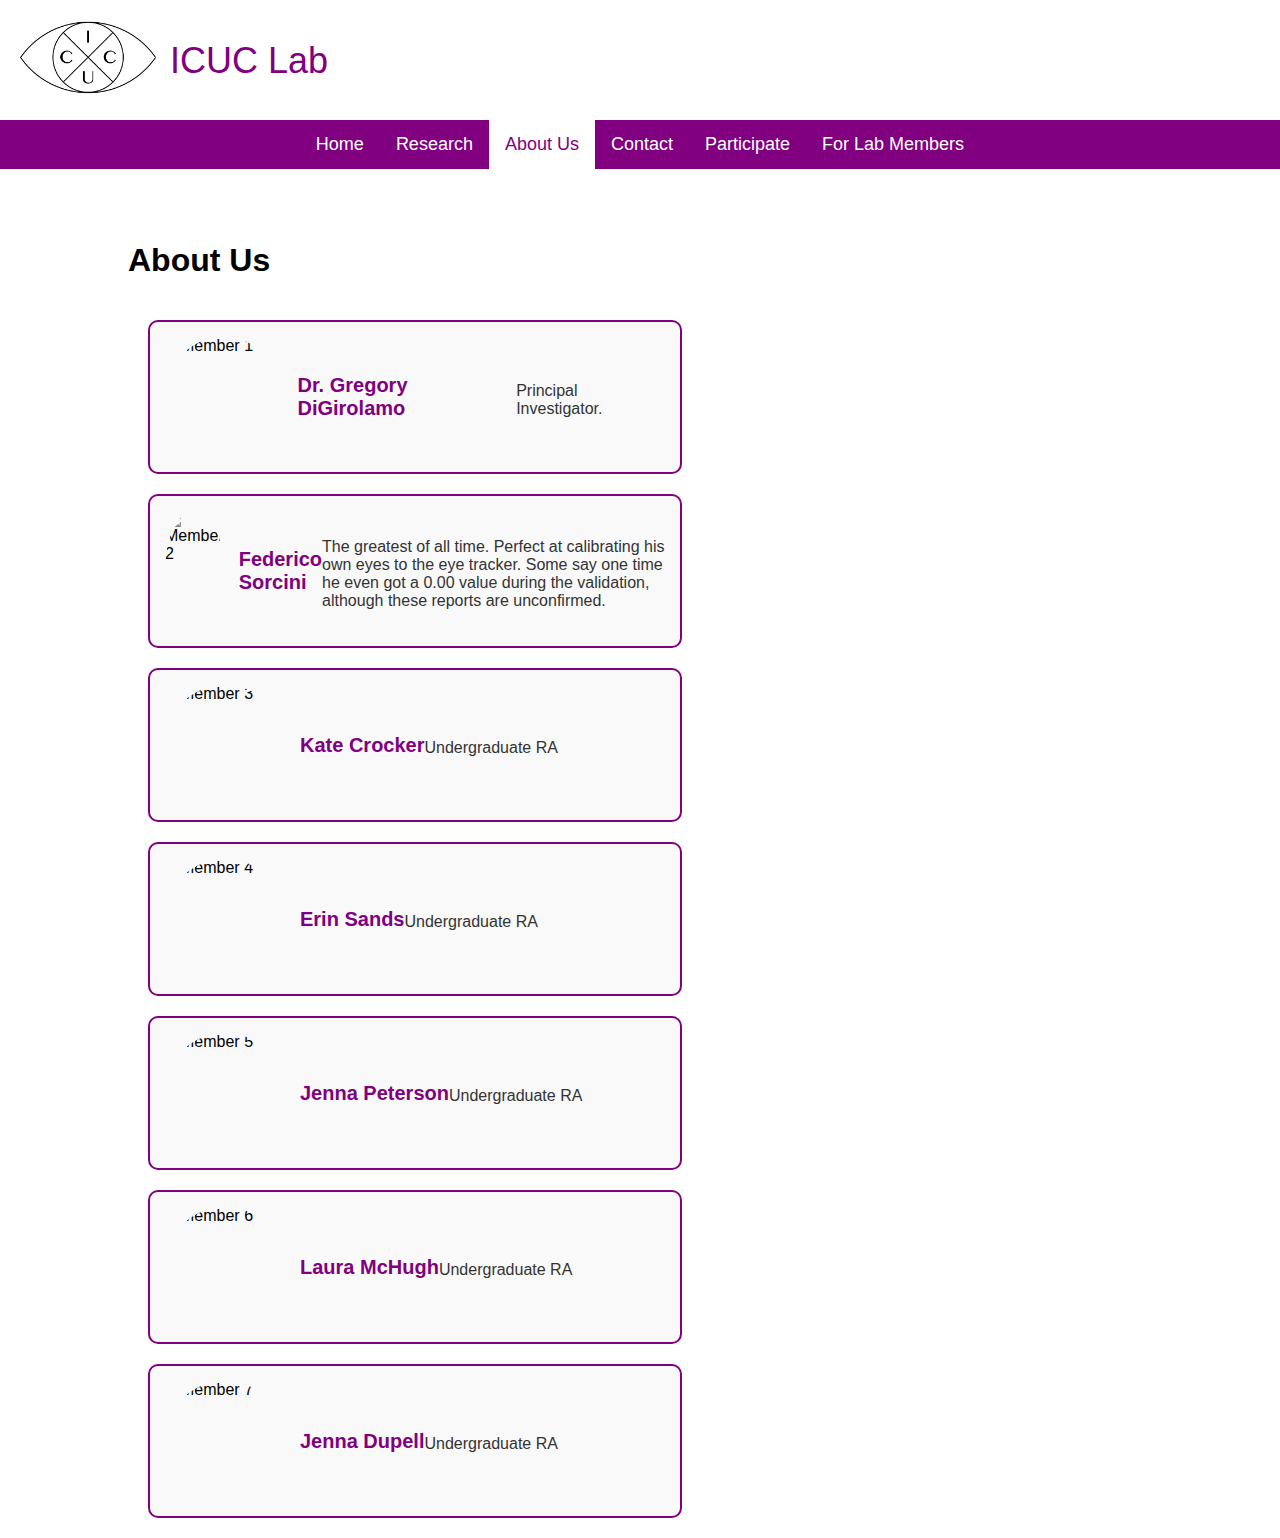
==== about-us/index.html @ 4cb5f50e "Update index.html" ====
<!DOCTYPE html>
<html>
<head>
    <meta name="viewport" content="width=device-width, initial-scale=1">
    <link rel="stylesheet" href="../home/style.css">
</head>
<body>
    <div class="banner">
        <a href="../index.html"><img class="logo" src="../home/Logo.png" alt="Logo"></a>
        <a class="labname" href="../index.html">ICUC Lab</a>
    </div>
    <div class="topnav">
        <div class="nav-links">
            <a href="../index.html">Home</a>
            <a href="../research/index.html">Research</a>
            <a class="active" href="../about-us/index.html">About Us</a>
            <a href="../contact/index.html">Contact</a>
            <a href="../participate/index.html">Participate</a>
            <a href="../for-lab-members/index.html">For Lab Members</a>
        </div>
    </div>
    <div class="main">
        <h1>About Us</h1>
        <div class="lab-members">
            <div class="member">
                <img src="GDiGirolamo.png" alt="Member 1" class="member-photo">
                <h2>Dr. Gregory DiGirolamo</h2>
                <p>Principal Investigator.</p>
            </div>
            <div class="member">
                <img src="FSorcini.png" alt="Member 2" class="member-photo">
                <h2>Federico Sorcini</h2>
                <p>The greatest of all time. Perfect at calibrating his own eyes to the eye tracker. Some say one time he even got a 0.00 value during the validation, although these reports are unconfirmed.</p>
            </div>
            <div class="member">
                <img src="KCrocker.png" alt="Member 3" class="member-photo">
                <h2>Kate Crocker</h2>
                <p>Undergraduate RA</p>
            </div>
            <div class="member">
                <img src="ESands.png" alt="Member 4" class="member-photo">
                <h2>Erin Sands</h2>
                <p>Undergraduate RA</p>
            </div>
            <div class="member">
                <img src="JPeterson.png" alt="Member 5" class="member-photo">
                <h2>Jenna Peterson</h2>
                <p>Undergraduate RA</p>
            </div>
            <div class="member">
                <img src="LMcHugh.png" alt="Member 6" class="member-photo">
                <h2>Laura McHugh</h2>
                <p>Undergraduate RA</p>
            </div>
            <div class="member">
                <img src="JDupell.png" alt="Member 7" class="member-photo">
                <h2>Jenna Dupell</h2>
                <p>Undergraduate RA</p>
            </div>
        </div>
    </div>
</body>
</html>
---- home/style.css ----
body {
  margin: 0;
  font-family: Arial, Helvetica, sans-serif;
}

.banner {
    width: 100%;
    height: 120px;
    background-color: white;
    background-size: cover;
    background-position: center;
    position: relative;
}

.logo {
  position: absolute;
  top: 20px;
  left: 20px;
  height: 80px;
  width: auto;
}

.labname {
  position: absolute;
  top: 40px;
  left: 170px;
  text-decoration: none;
  font-size: 36px;
  color: purple;
  text-align: center;
}

.topnav {
  display: flex;
  justify-content: space-between;
  align-items: center;
  background-color: purple;
  position: sticky;
  top: 0;
  z-index: 1000;
}

.topnav .nav-links {
  display: flex;
  justify-content: center;
  flex-grow: 1;
}

.topnav a {
  align-items: center;
  color: white;
  text-align: center;
  padding: 14px 16px;
  text-decoration: none;
  font-size: 18px;
}

.topnav a:hover {
  background-color: #ddd;
  color: black;
}

.topnav a.active {
  background-color: white;
  color: purple;
}

.main {
    padding-left: 10%;
    padding-top: 4%;
    display: block;
    height: auto;
}

.lab-members {
    display: flex;
    flex-wrap: wrap;
    gap: 20px;
    justify-content: flex-start;
    padding: 20px;
    max-width: 1000px;
}

.member {
    display: flex;
    align-items: center;
    width: 100%;
    max-width: 500px;
    border: 2px solid purple;
    border-radius: 10px;
    padding: 15px;
    background-color: #f9f9f9;
}

.member-photo {
    width: 120px;
    height: 120px;
    object-fit: cover;
    border-radius: 50%;
    margin-right: 15px;
}

.member h2 {
    margin: 0;
    font-size: 20px;
    color: purple;
}

.member p {
    margin: 5px 0 0;
    font-size: 16px;
    color: #333;
}

form {
    padding: 10px;
    margin: 10px;
    border-style: solid;
    border-color: purple;
    border-width: medium;
    border-radius: 12px;
    text-align: center;
    width: 360px; /* Full width of the container */
}

label {
    font-weight: bold;
}

input[type=number] {
    width: 30%; /* Full width minus padding */
    padding: 5px; /* More comfortable padding */
    box-sizing: border-box; /* Includes padding in width */
}

input[type=file] {
    width: 60%; /* Full width minus padding */
    padding: 5px; /* More comfortable padding */
    box-sizing: border-box; /* Includes padding in width */
}

button {
    margin-top: 1em;
    width: 55%; /* Full width buttons */
}

#scramblerpreview {
    margin: 10px;
    padding: 10px;
    border-style: solid;
    border-color: purple;
    border-width: medium;
    border-radius: 12px;
    display: flex; /* Enables center alignment of the image inside */
    justify-content: center; /* Centers horizontally */
    align-items: center;
}

.scramblercontainer {
    display: flex;
    margin: 0;
    justify-content: center;
    flex-direction: row; /* Aligns children horizontally */
    align-items: start; /* Aligns items at the start of the container */
    width: 1000px; /* Adjusted to match the maximum content width */
}
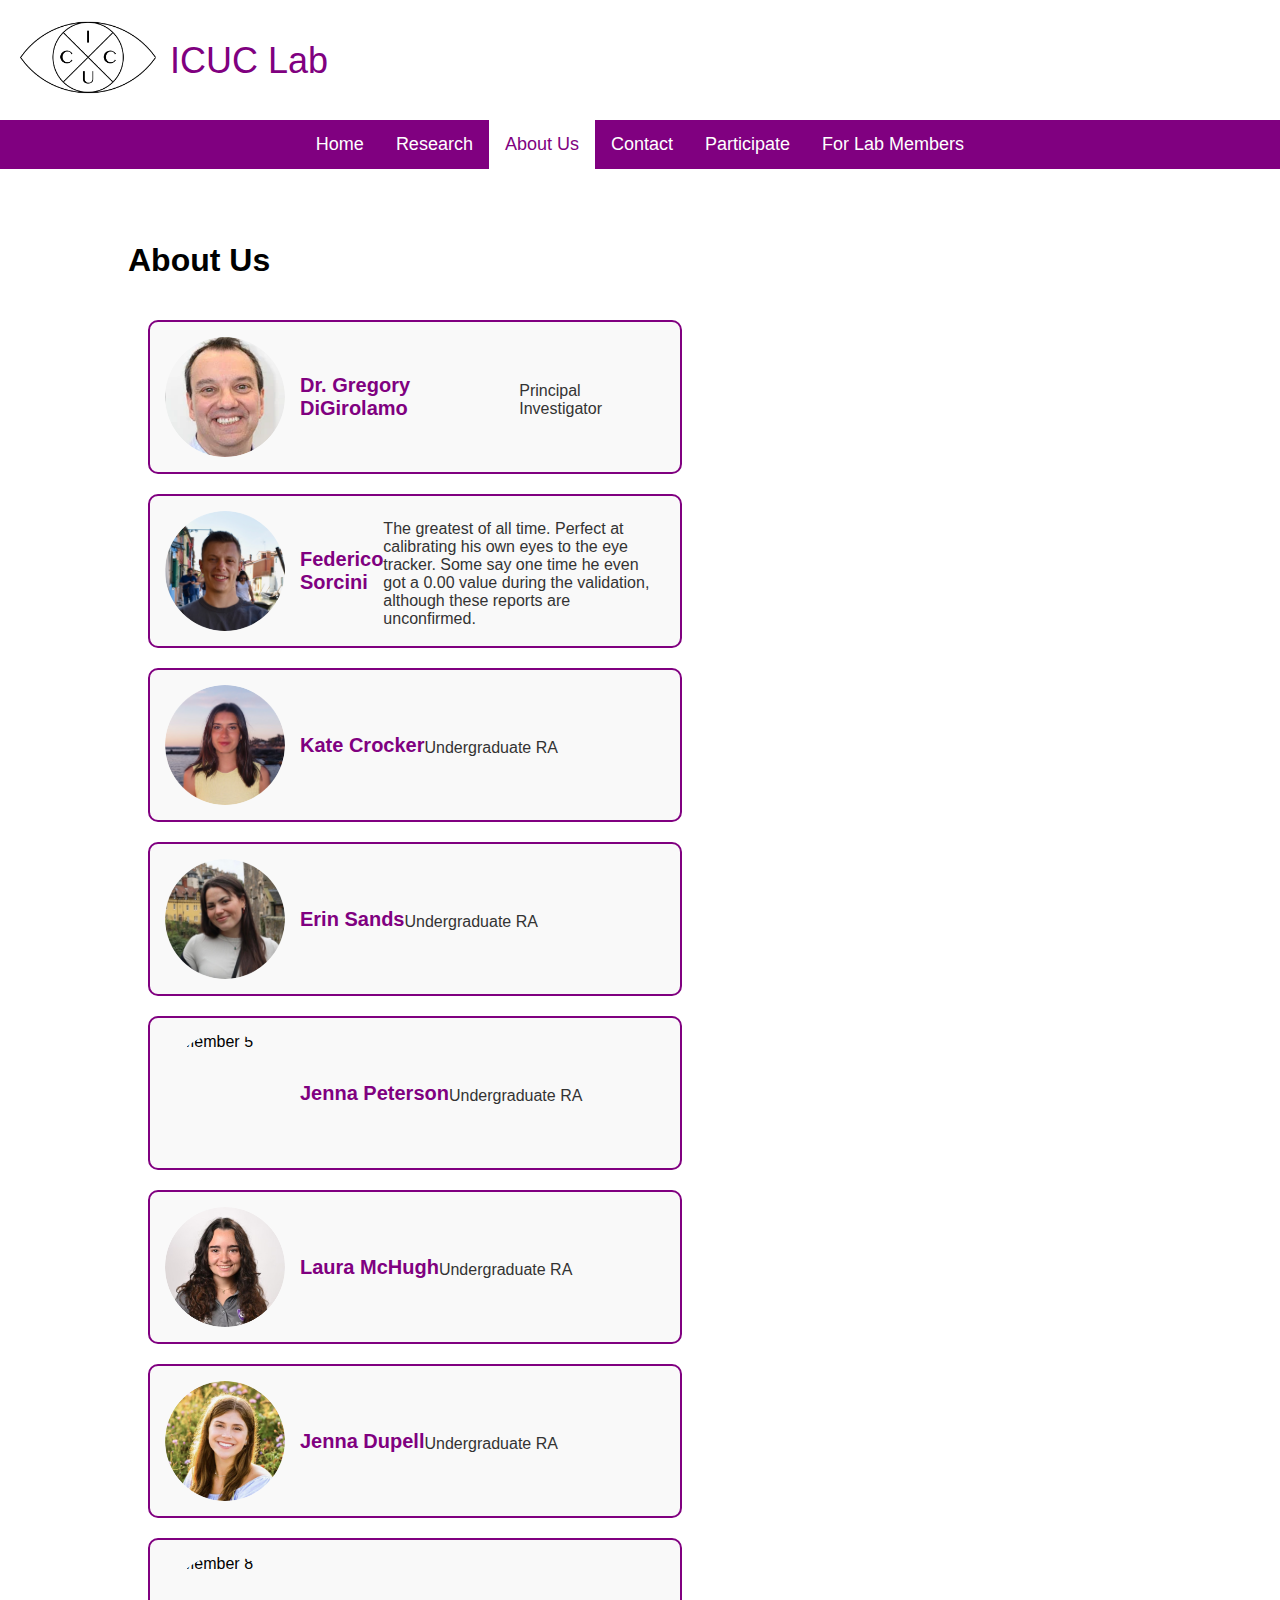
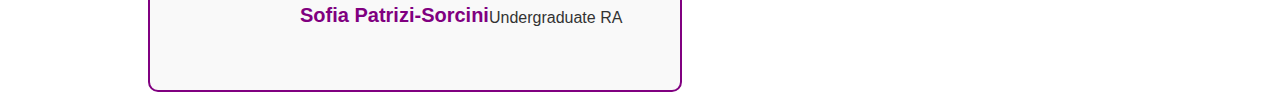
==== commit c0dad2ae: "Update index.html" ====
--- a/about-us/index.html
+++ b/about-us/index.html
@@ -25,7 +25,7 @@
             <div class="member">
                 <img src="GDiGirolamo.png" alt="Member 1" class="member-photo">
                 <h2>Dr. Gregory DiGirolamo</h2>
-                <p>Principal Investigator.</p>
+                <p>Principal Investigator</p>
             </div>
             <div class="member">
                 <img src="FSorcini.png" alt="Member 2" class="member-photo">
@@ -57,6 +57,11 @@
                 <h2>Jenna Dupell</h2>
                 <p>Undergraduate RA</p>
             </div>
+            <div class="member">
+                <img src="SPatriziSorcini.png" alt="Member 8" class="member-photo">
+                <h2>Sofia Patrizi-Sorcini</h2>
+                <p>Undergraduate RA</p>
+            </div>
         </div>
     </div>
 </body>
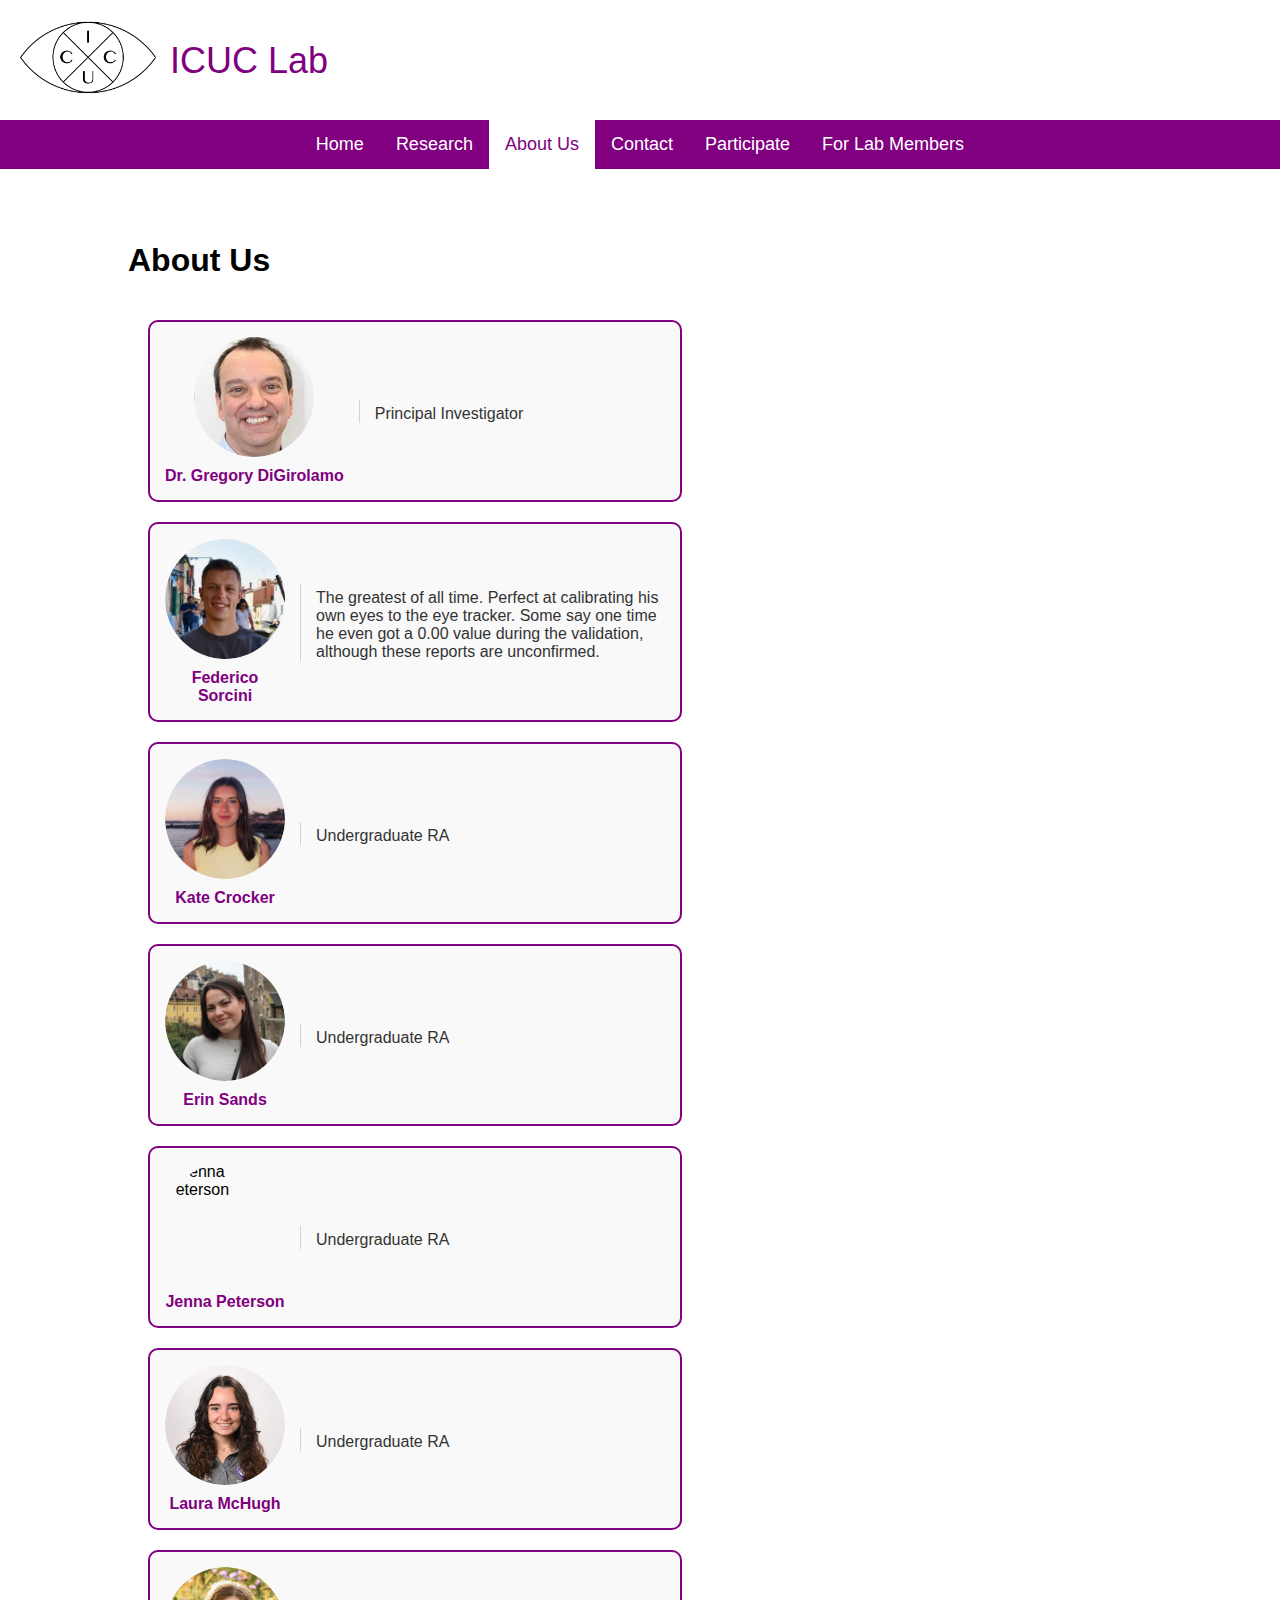
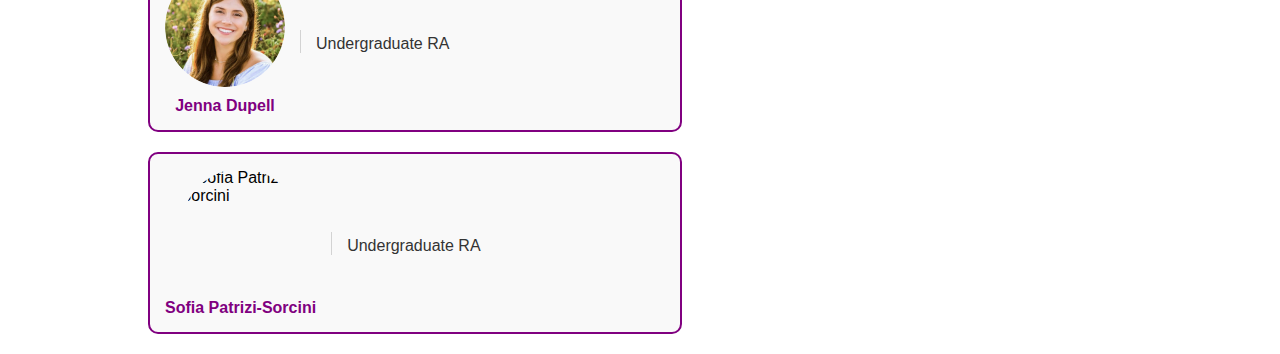
==== commit 68a98ff1: "Update index.html" ====
--- a/about-us/index.html
+++ b/about-us/index.html
@@ -23,44 +23,76 @@
         <h1>About Us</h1>
         <div class="lab-members">
             <div class="member">
-                <img src="GDiGirolamo.png" alt="Member 1" class="member-photo">
-                <h2>Dr. Gregory DiGirolamo</h2>
-                <p>Principal Investigator</p>
+                <div class="member-photo-container">
+                    <img src="GDiGirolamo.png" alt="Dr. Gregory DiGirolamo" class="member-photo">
+                    <h2>Dr. Gregory DiGirolamo</h2>
+                </div>
+                <div class="member-bio">
+                    <p>Principal Investigator</p>
+                </div>
             </div>
             <div class="member">
-                <img src="FSorcini.png" alt="Member 2" class="member-photo">
-                <h2>Federico Sorcini</h2>
-                <p>The greatest of all time. Perfect at calibrating his own eyes to the eye tracker. Some say one time he even got a 0.00 value during the validation, although these reports are unconfirmed.</p>
+                <div class="member-photo-container">
+                    <img src="FSorcini.png" alt="Federico Sorcini" class="member-photo">
+                    <h2>Federico Sorcini</h2>
+                </div>
+                <div class="member-bio">
+                    <p>The greatest of all time. Perfect at calibrating his own eyes to the eye tracker. Some say one time he even got a 0.00 value during the validation, although these reports are unconfirmed.</p>
+                </div>
             </div>
             <div class="member">
-                <img src="KCrocker.png" alt="Member 3" class="member-photo">
-                <h2>Kate Crocker</h2>
-                <p>Undergraduate RA</p>
+                <div class="member-photo-container">
+                    <img src="KCrocker.png" alt="Kate Crocker" class="member-photo">
+                    <h2>Kate Crocker</h2>
+                </div>
+                <div class="member-bio">
+                    <p>Undergraduate RA</p>
+                </div>
             </div>
             <div class="member">
-                <img src="ESands.png" alt="Member 4" class="member-photo">
-                <h2>Erin Sands</h2>
-                <p>Undergraduate RA</p>
+                <div class="member-photo-container">
+                    <img src="ESands.png" alt="Erin Sands" class="member-photo">
+                    <h2>Erin Sands</h2>
+                </div>
+                <div class="member-bio">
+                    <p>Undergraduate RA</p>
+                </div>
             </div>
             <div class="member">
-                <img src="JPeterson.png" alt="Member 5" class="member-photo">
-                <h2>Jenna Peterson</h2>
-                <p>Undergraduate RA</p>
+                <div class="member-photo-container">
+                    <img src="JPeterson.png" alt="Jenna Peterson" class="member-photo">
+                    <h2>Jenna Peterson</h2>
+                </div>
+                <div class="member-bio">
+                    <p>Undergraduate RA</p>
+                </div>
             </div>
             <div class="member">
-                <img src="LMcHugh.png" alt="Member 6" class="member-photo">
-                <h2>Laura McHugh</h2>
-                <p>Undergraduate RA</p>
+                <div class="member-photo-container">
+                    <img src="LMcHugh.png" alt="Laura McHugh" class="member-photo">
+                    <h2>Laura McHugh</h2>
+                </div>
+                <div class="member-bio">
+                    <p>Undergraduate RA</p>
+                </div>
             </div>
             <div class="member">
-                <img src="JDupell.png" alt="Member 7" class="member-photo">
-                <h2>Jenna Dupell</h2>
-                <p>Undergraduate RA</p>
+                <div class="member-photo-container">
+                    <img src="JDupell.png" alt="Jenna Dupell" class="member-photo">
+                    <h2>Jenna Dupell</h2>
+                </div>
+                <div class="member-bio">
+                    <p>Undergraduate RA</p>
+                </div>
             </div>
             <div class="member">
-                <img src="SPatriziSorcini.png" alt="Member 8" class="member-photo">
-                <h2>Sofia Patrizi-Sorcini</h2>
-                <p>Undergraduate RA</p>
+                <div class="member-photo-container">
+                    <img src="SPatriziSorcini.png" alt="Sofia Patrizi-Sorcini" class="member-photo">
+                    <h2>Sofia Patrizi-Sorcini</h2>
+                </div>
+                <div class="member-bio">
+                    <p>Undergraduate RA</p>
+                </div>
             </div>
         </div>
     </div>
--- a/home/style.css
+++ b/home/style.css
@@ -92,18 +92,32 @@
     background-color: #f9f9f9;
 }
 
+.member-photo-container {
+    display: flex;
+    flex-direction: column;
+    align-items: center;
+    margin-right: 15px;
+}
+
 .member-photo {
     width: 120px;
     height: 120px;
     object-fit: cover;
     border-radius: 50%;
-    margin-right: 15px;
+    margin-bottom: 10px;
 }
 
 .member h2 {
     margin: 0;
-    font-size: 20px;
+    font-size: 16px;
     color: purple;
+    text-align: center;
+}
+
+.member-bio {
+    flex-grow: 1;
+    padding-left: 15px;
+    border-left: 1px solid lightgray;
 }
 
 .member p {
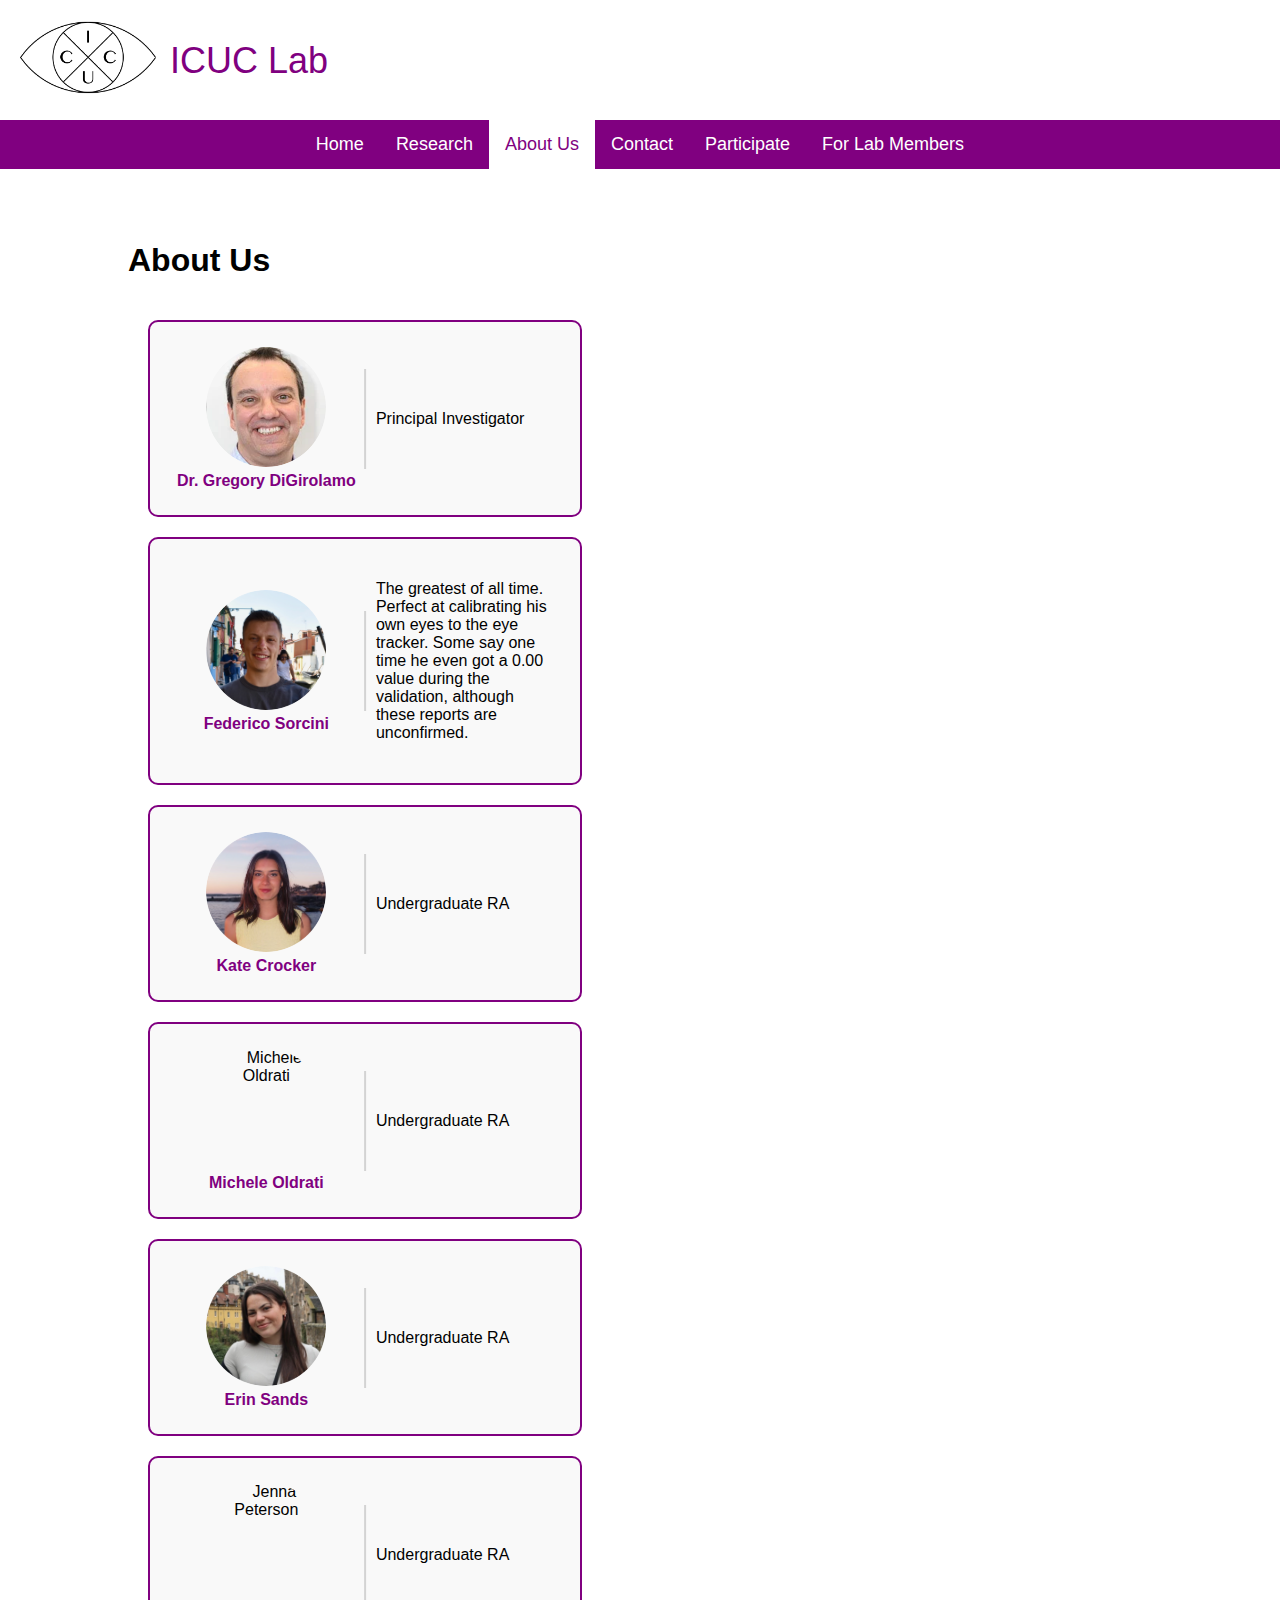
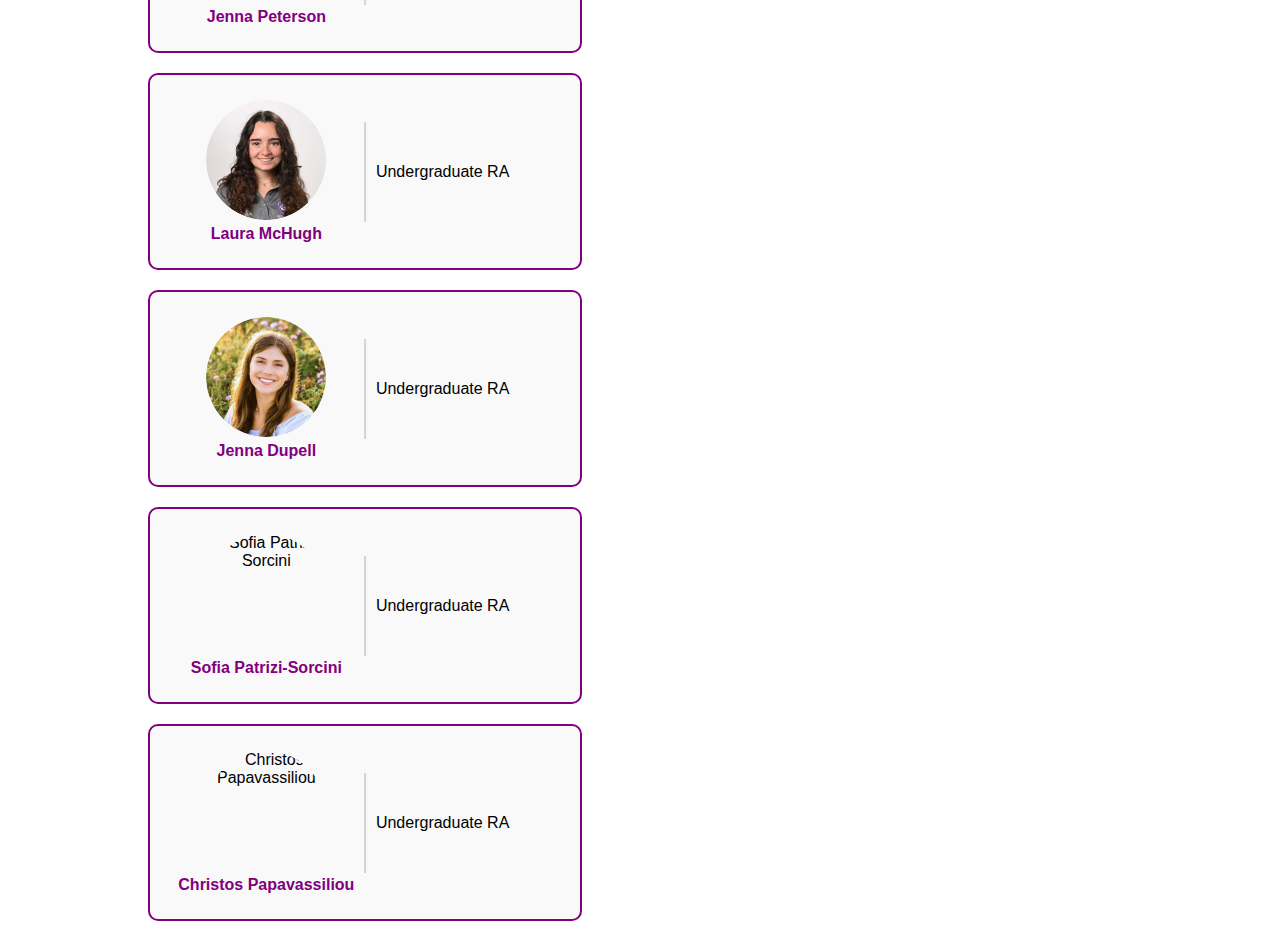
==== commit ce9628ef: "Update index.html" ====
--- a/about-us/index.html
+++ b/about-us/index.html
@@ -51,6 +51,15 @@
             </div>
             <div class="member">
                 <div class="member-photo-container">
+                    <img src="MOldrati.png" alt="Michele Oldrati" class="member-photo">
+                    <h2>Michele Oldrati</h2>
+                </div>
+                <div class="member-bio">
+                    <p>Undergraduate RA</p>
+                </div>
+            </div>
+            <div class="member">
+                <div class="member-photo-container">
                     <img src="ESands.png" alt="Erin Sands" class="member-photo">
                     <h2>Erin Sands</h2>
                 </div>
@@ -94,6 +103,15 @@
                     <p>Undergraduate RA</p>
                 </div>
             </div>
+            <div class="member">
+                <div class="member-photo-container">
+                    <img src="CPapavassiliou.png" alt="Christos Papavassiliou" class="member-photo">
+                    <h2>Christos Papavassiliou</h2>
+                </div>
+                <div class="member-bio">
+                    <p>Undergraduate RA</p>
+                </div>
+            </div>
         </div>
     </div>
 </body>
--- a/home/style.css
+++ b/home/style.css
@@ -1,6 +1,6 @@
 body {
-  margin: 0;
-  font-family: Arial, Helvetica, sans-serif;
+    margin: 0;
+    font-family: Arial, Helvetica, sans-serif;
 }
 
 .banner {
@@ -13,56 +13,56 @@
 }
 
 .logo {
-  position: absolute;
-  top: 20px;
-  left: 20px;
-  height: 80px;
-  width: auto;
+    position: absolute;
+    top: 20px;
+    left: 20px;
+    height: 80px;
+    width: auto;
 }
 
 .labname {
-  position: absolute;
-  top: 40px;
-  left: 170px;
-  text-decoration: none;
-  font-size: 36px;
-  color: purple;
-  text-align: center;
+    position: absolute;
+    top: 40px;
+    left: 170px;
+    text-decoration: none;
+    font-size: 36px;
+    color: purple;
+    text-align: center;
 }
 
 .topnav {
-  display: flex;
-  justify-content: space-between;
-  align-items: center;
-  background-color: purple;
-  position: sticky;
-  top: 0;
-  z-index: 1000;
+    display: flex;
+    justify-content: space-between;
+    align-items: center;
+    background-color: purple;
+    position: sticky;
+    top: 0;
+    z-index: 1000;
 }
 
 .topnav .nav-links {
-  display: flex;
-  justify-content: center;
-  flex-grow: 1;
+    display: flex;
+    justify-content: center;
+    flex-grow: 1;
 }
 
 .topnav a {
-  align-items: center;
-  color: white;
-  text-align: center;
-  padding: 14px 16px;
-  text-decoration: none;
-  font-size: 18px;
+    align-items: center;
+    color: white;
+    text-align: center;
+    padding: 14px 16px;
+    text-decoration: none;
+    font-size: 18px;
 }
 
 .topnav a:hover {
-  background-color: #ddd;
-  color: black;
+    background-color: #ddd;
+    color: black;
 }
 
 .topnav a.active {
-  background-color: white;
-  color: purple;
+    background-color: white;
+    color: purple;
 }
 
 .main {
@@ -74,29 +74,32 @@
 
 .lab-members {
     display: flex;
-    flex-wrap: wrap;
+    flex-direction: column;
     gap: 20px;
-    justify-content: flex-start;
     padding: 20px;
-    max-width: 1000px;
+    max-width: 600px;
+    align-items: flex-start; /* Align members to the left */
 }
 
 .member {
     display: flex;
+    flex-direction: row; /* Arrange items side by side */
     align-items: center;
-    width: 100%;
-    max-width: 500px;
+    width: 400px; /* Fixed width */
     border: 2px solid purple;
     border-radius: 10px;
     padding: 15px;
     background-color: #f9f9f9;
 }
 
+/* Left side: Photo and Name */
 .member-photo-container {
+    width: 50%; /* Takes half the space */
     display: flex;
     flex-direction: column;
     align-items: center;
-    margin-right: 15px;
+    text-align: center;
+    padding: 10px;
 }
 
 .member-photo {
@@ -104,7 +107,7 @@
     height: 120px;
     object-fit: cover;
     border-radius: 50%;
-    margin-bottom: 10px;
+    margin-bottom: 5px;
 }
 
 .member h2 {
@@ -114,16 +117,23 @@
     text-align: center;
 }
 
+/* Right side: Bio */
 .member-bio {
-    flex-grow: 1;
-    padding-left: 15px;
-    border-left: 1px solid lightgray;
+    width: 50%; /* Takes half the space */
+    padding: 10px;
+    text-align: left;
+    position: relative;
 }
 
-.member p {
-    margin: 5px 0 0;
-    font-size: 16px;
-    color: #333;
+/* Vertical dividing line */
+.member::before {
+    content: "";
+    width: 2px; /* Thin vertical line */
+    height: 100px; /* Fixed height */
+    background-color: lightgray;
+    position: relative;
+    left: 50%;
+    transform: translateX(-50%);
 }
 
 form {
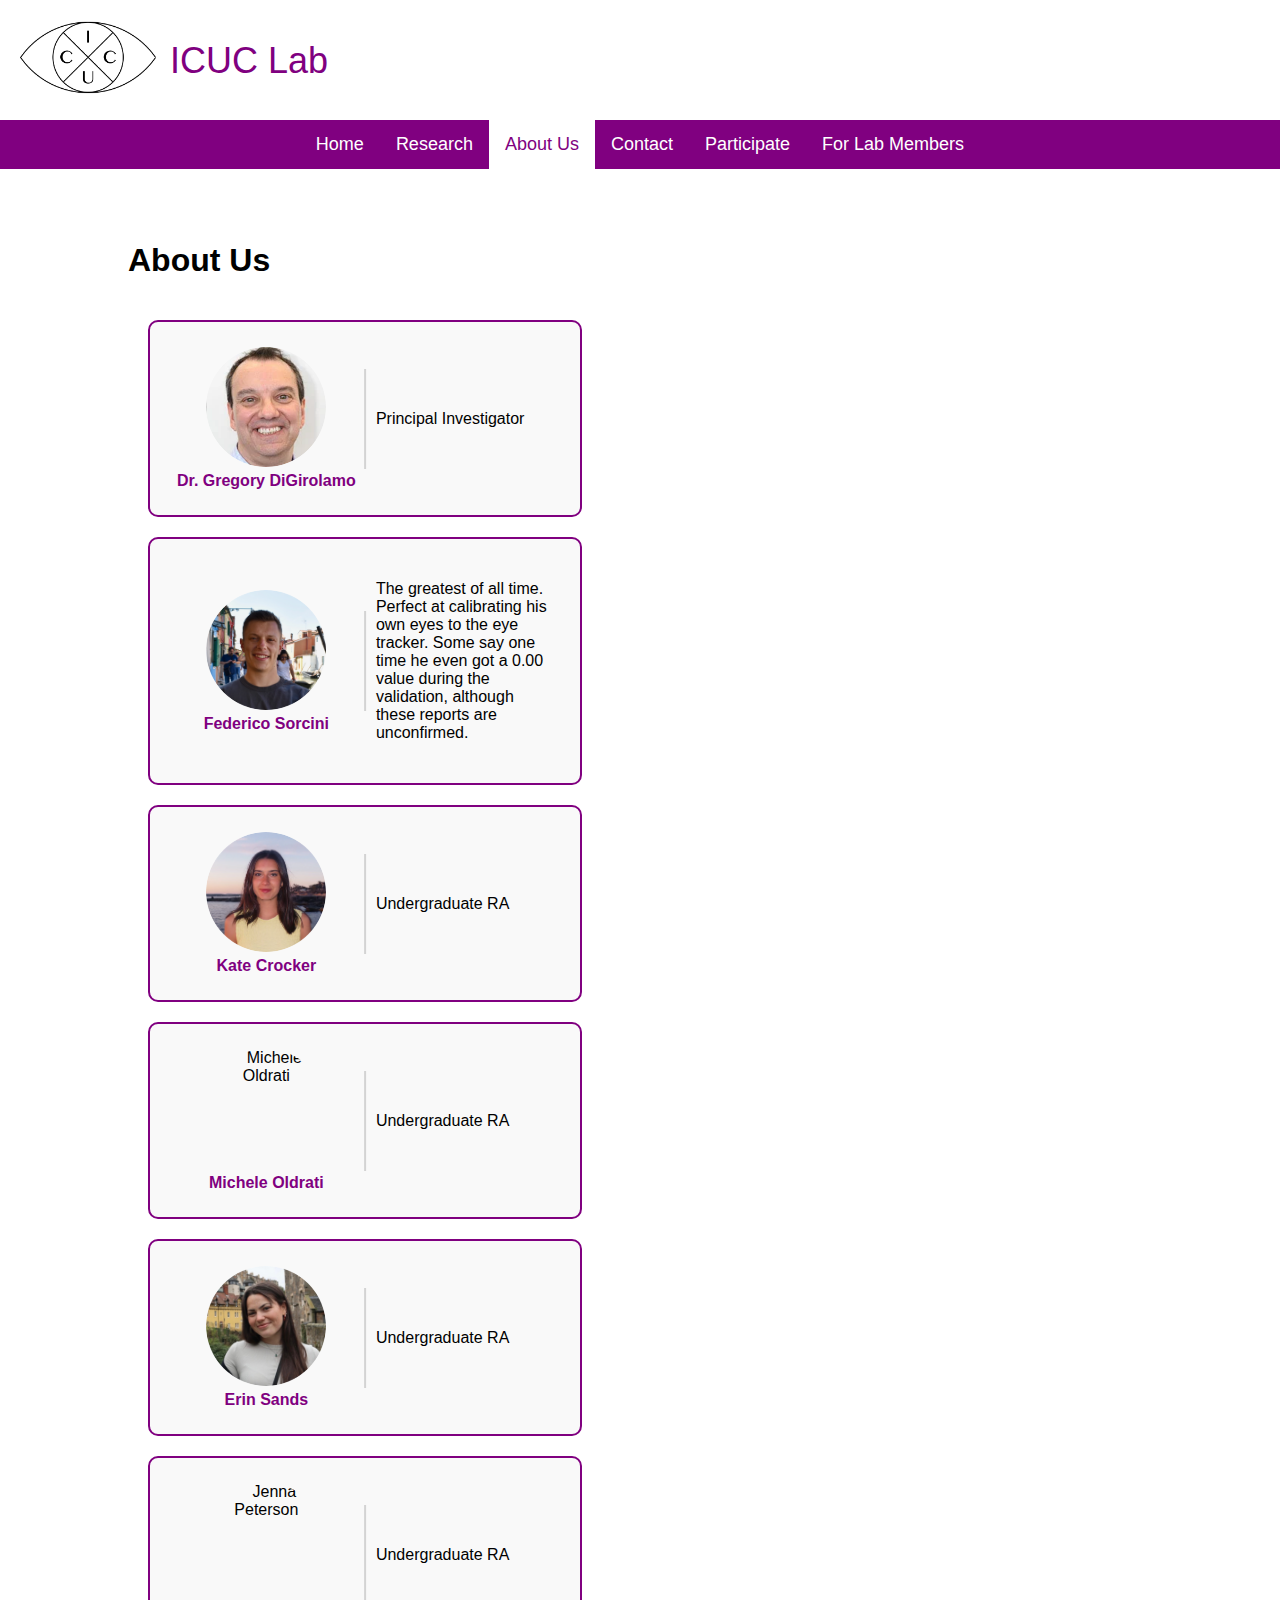
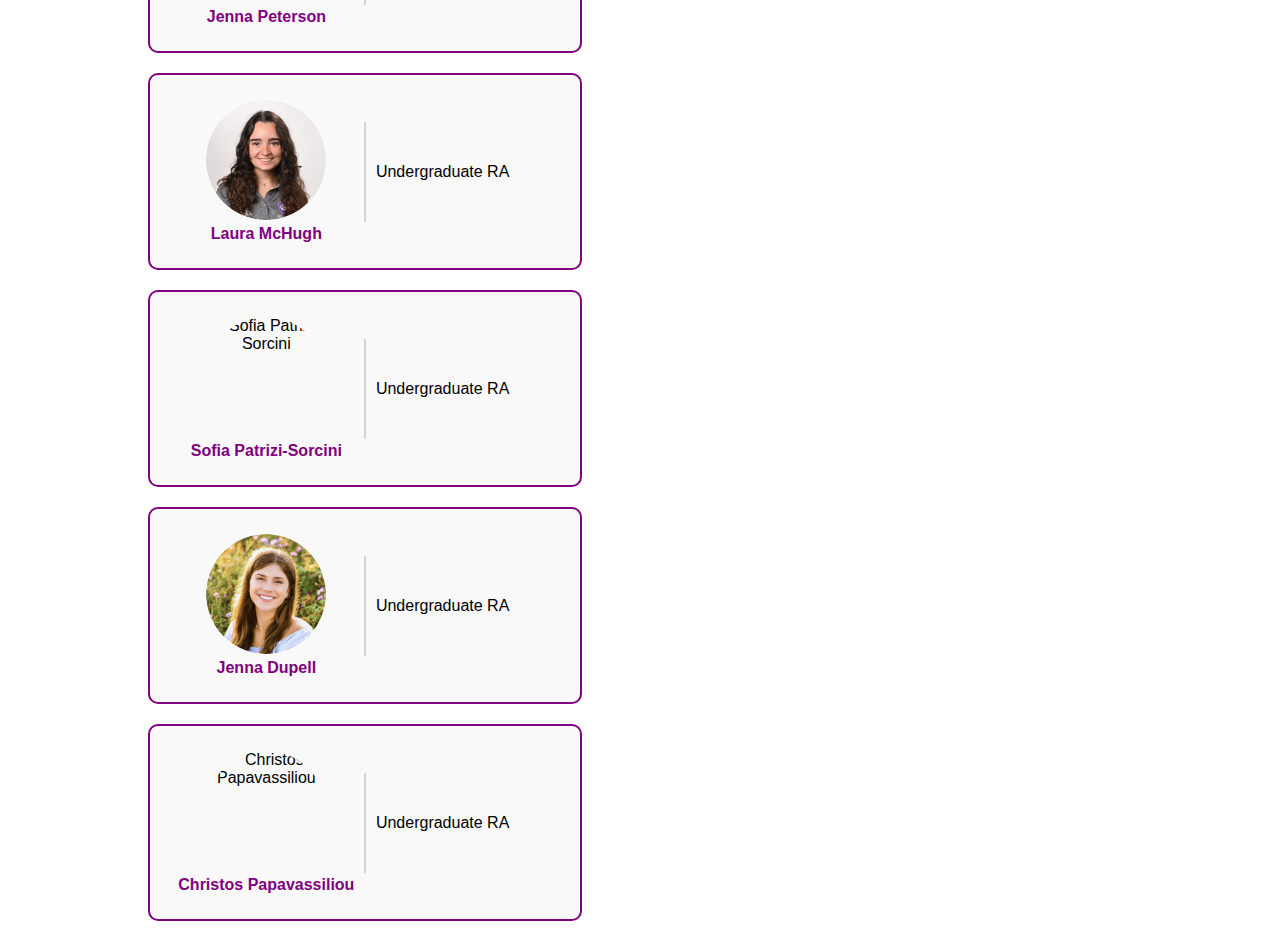
==== commit e7dc95c4: "Update index.html" ====
--- a/about-us/index.html
+++ b/about-us/index.html
@@ -87,8 +87,8 @@
             </div>
             <div class="member">
                 <div class="member-photo-container">
-                    <img src="JDupell.png" alt="Jenna Dupell" class="member-photo">
-                    <h2>Jenna Dupell</h2>
+                    <img src="SPatriziSorcini.png" alt="Sofia Patrizi-Sorcini" class="member-photo">
+                    <h2>Sofia Patrizi-Sorcini</h2>
                 </div>
                 <div class="member-bio">
                     <p>Undergraduate RA</p>
@@ -96,8 +96,8 @@
             </div>
             <div class="member">
                 <div class="member-photo-container">
-                    <img src="SPatriziSorcini.png" alt="Sofia Patrizi-Sorcini" class="member-photo">
-                    <h2>Sofia Patrizi-Sorcini</h2>
+                    <img src="JDupell.png" alt="Jenna Dupell" class="member-photo">
+                    <h2>Jenna Dupell</h2>
                 </div>
                 <div class="member-bio">
                     <p>Undergraduate RA</p>
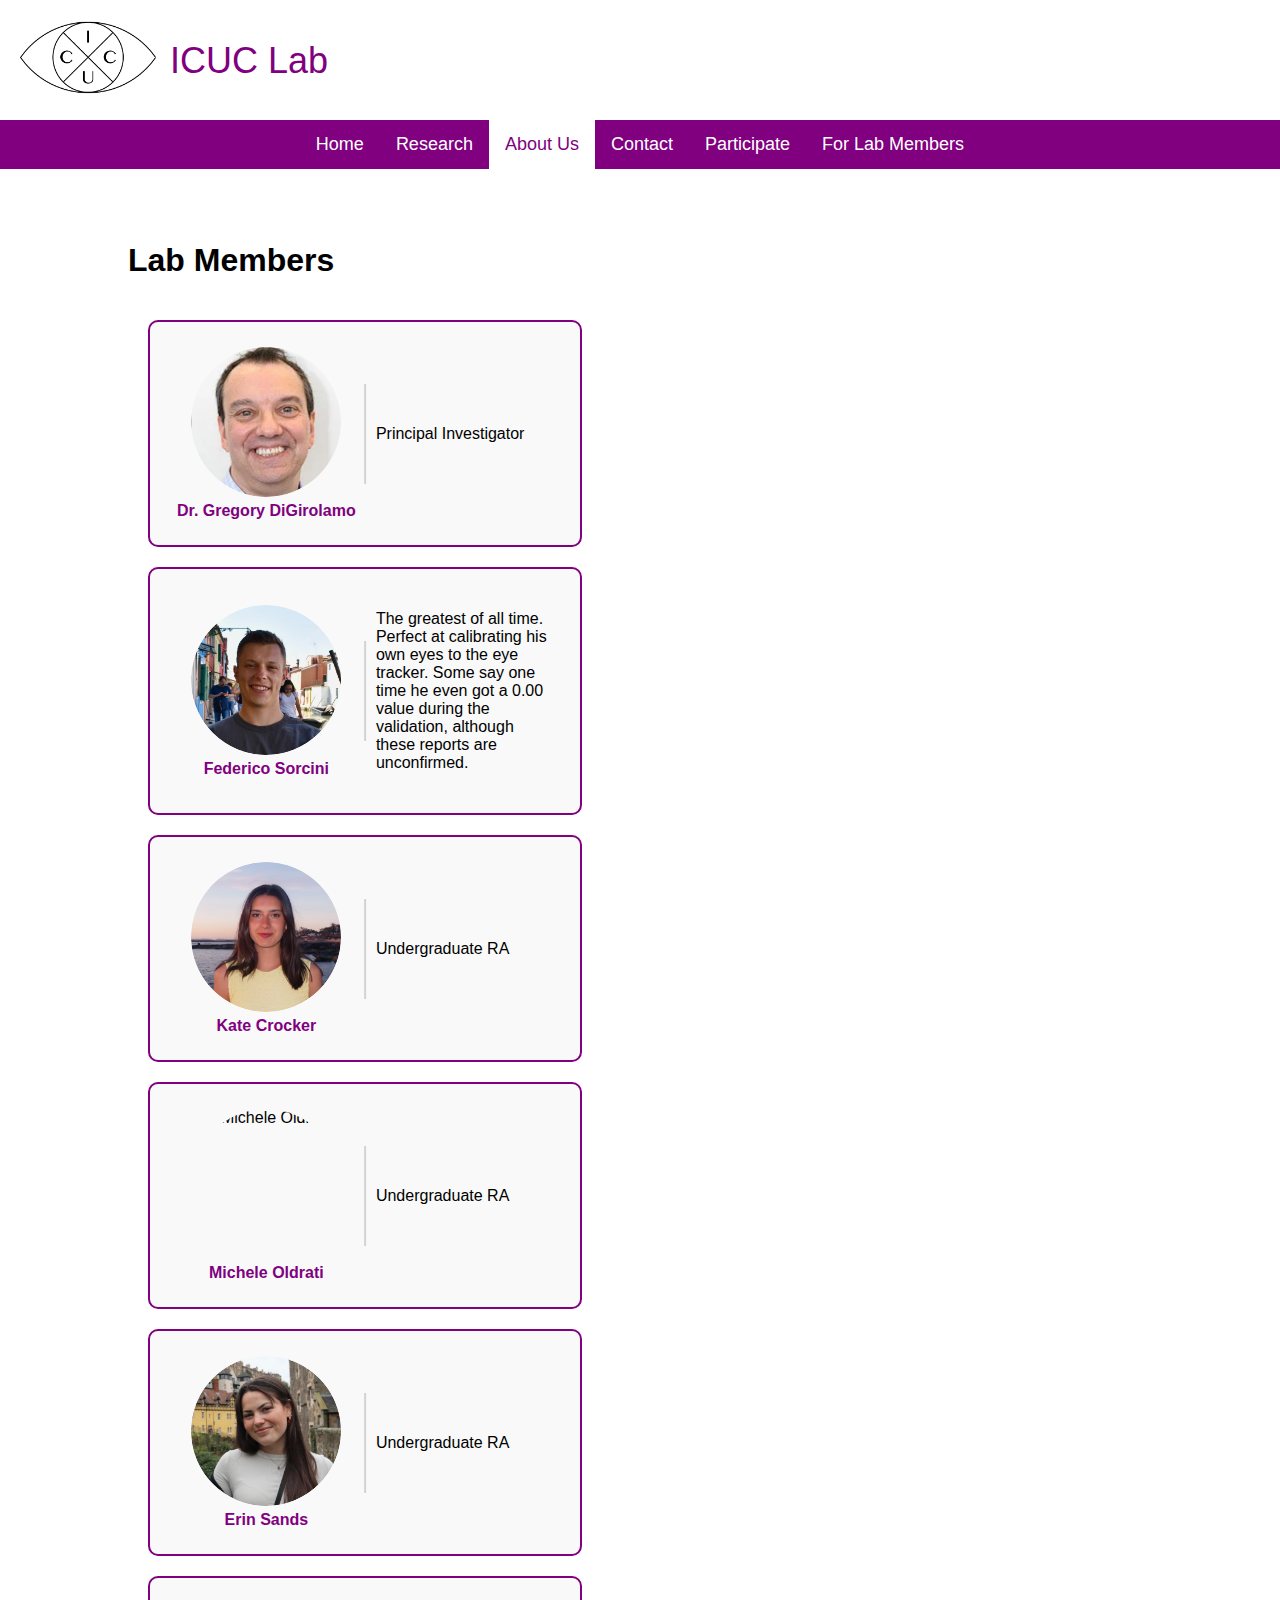
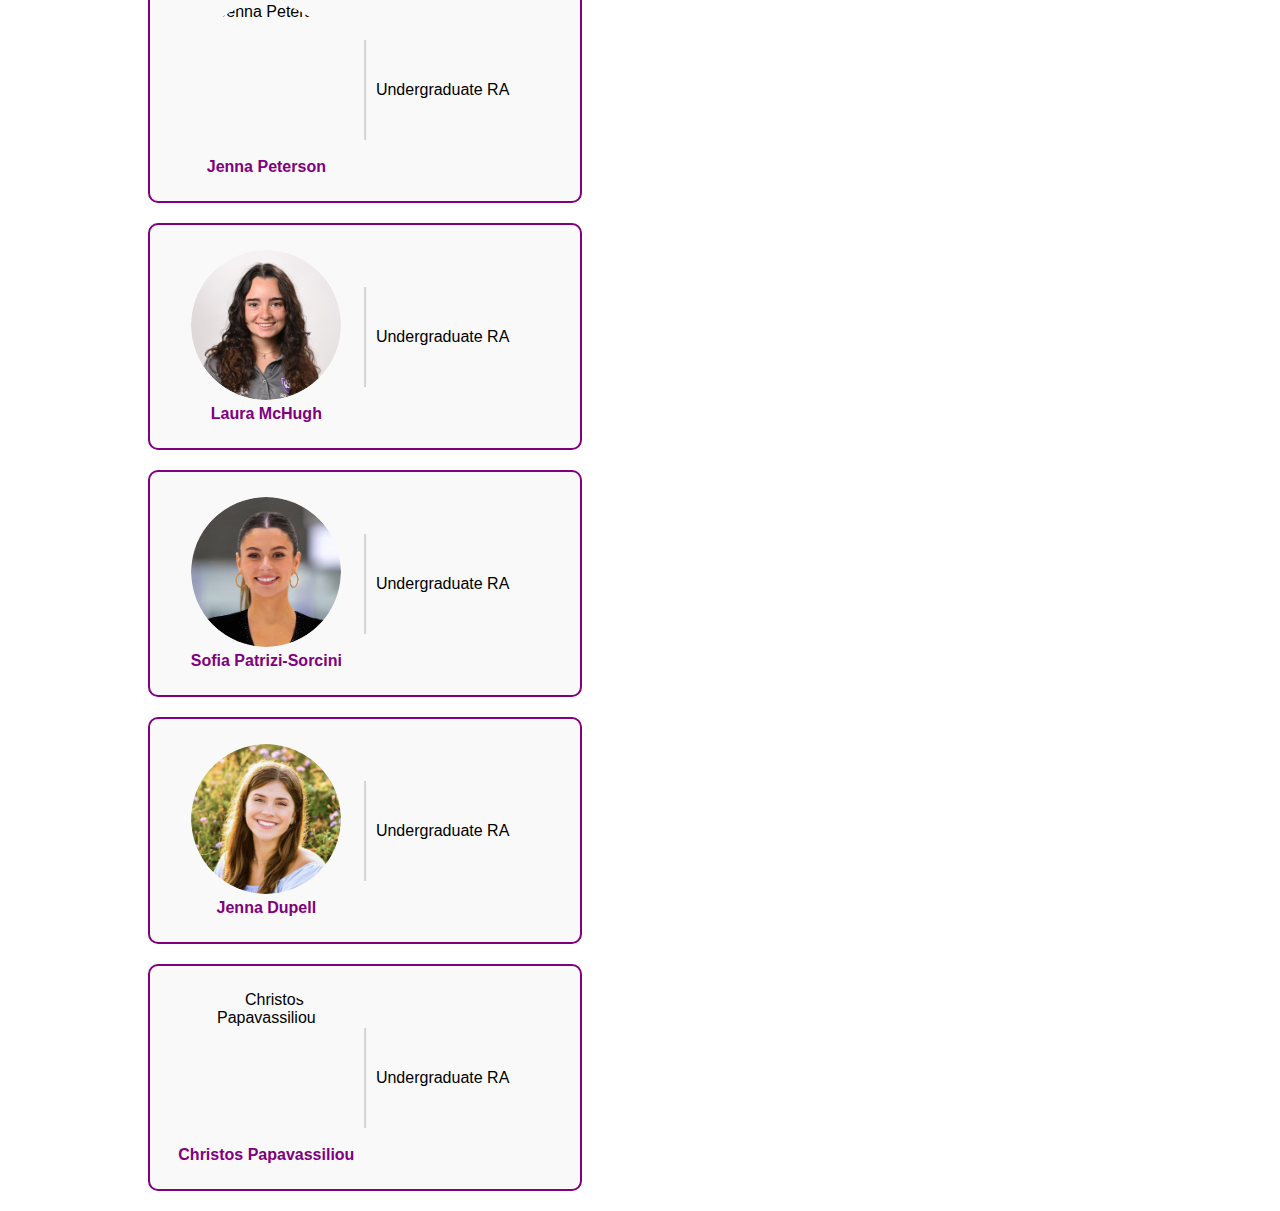
==== commit 16bb14f5: "Update index.html" ====
--- a/about-us/index.html
+++ b/about-us/index.html
@@ -20,7 +20,7 @@
         </div>
     </div>
     <div class="main">
-        <h1>About Us</h1>
+        <h1>Lab Members</h1>
         <div class="lab-members">
             <div class="member">
                 <div class="member-photo-container">
--- a/home/style.css
+++ b/home/style.css
@@ -103,8 +103,8 @@
 }
 
 .member-photo {
-    width: 120px;
-    height: 120px;
+    width: 150px;
+    height: 150px;
     object-fit: cover;
     border-radius: 50%;
     margin-bottom: 5px;
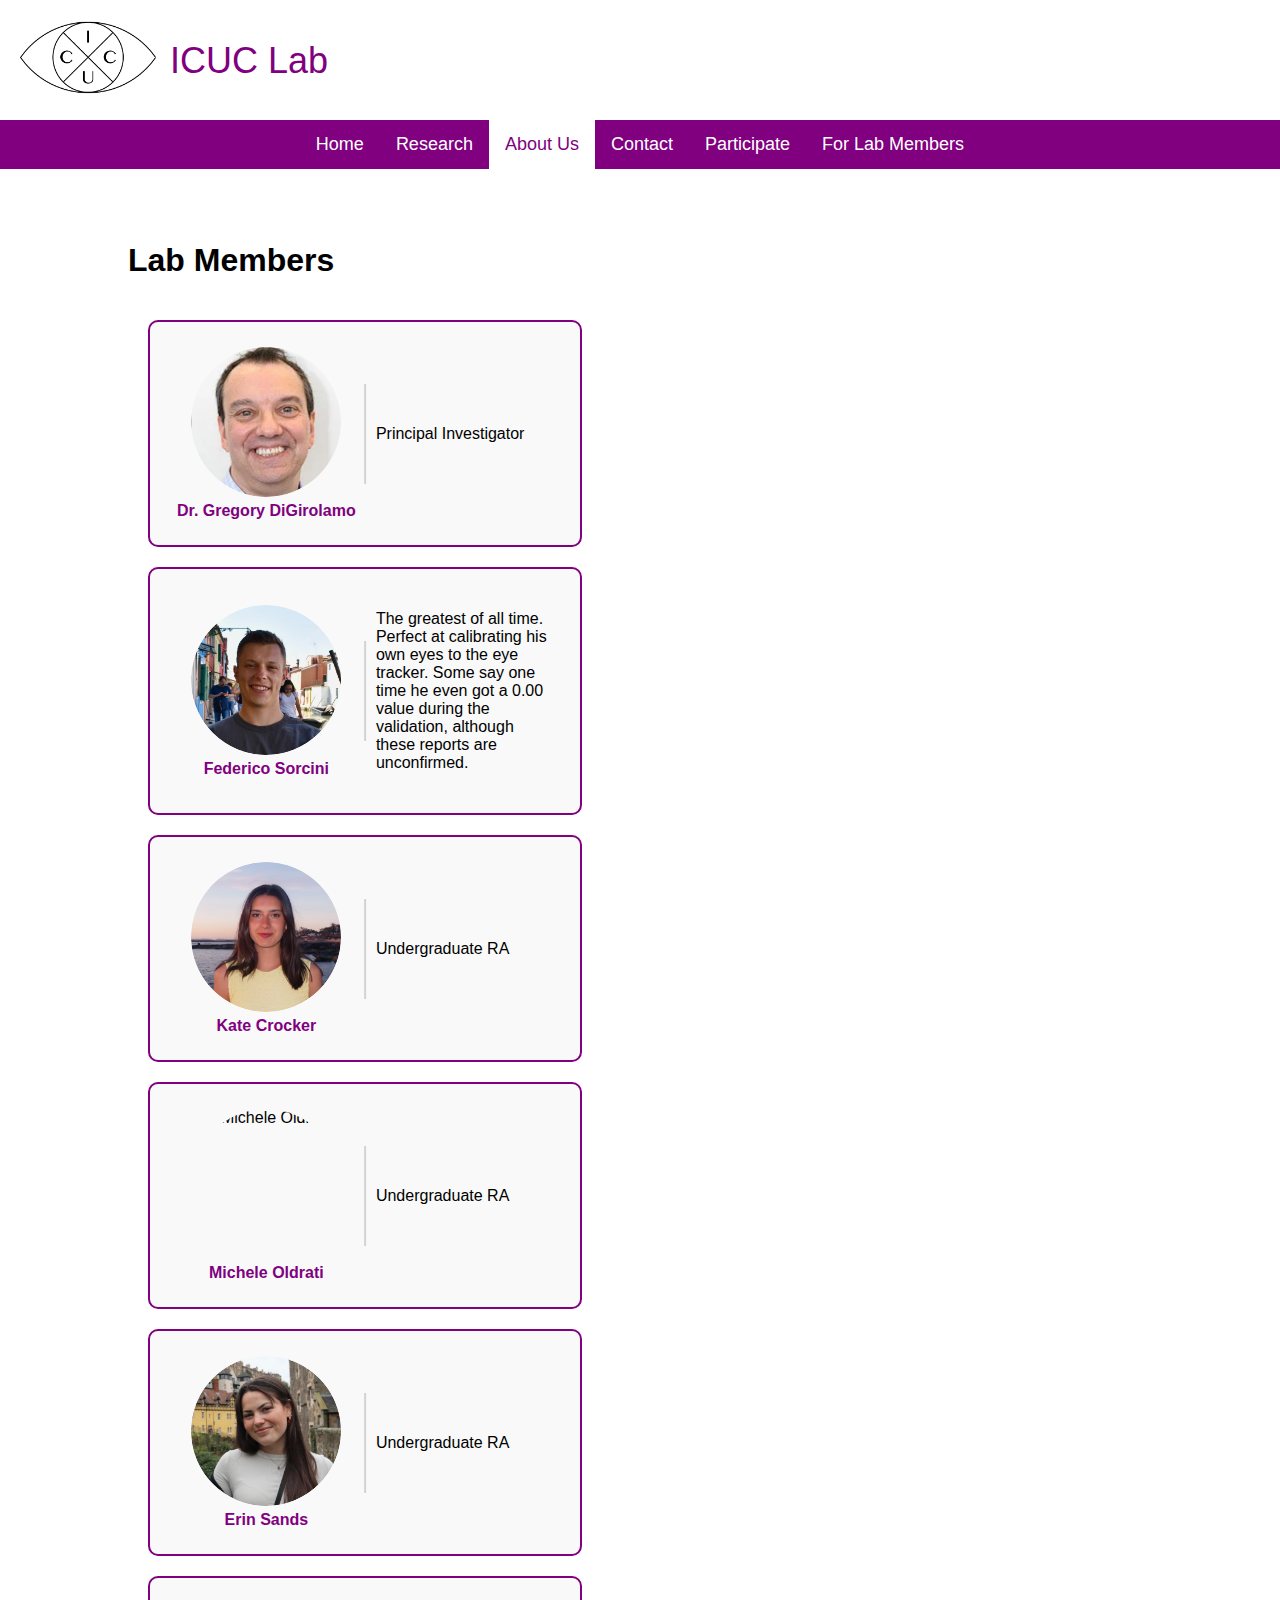
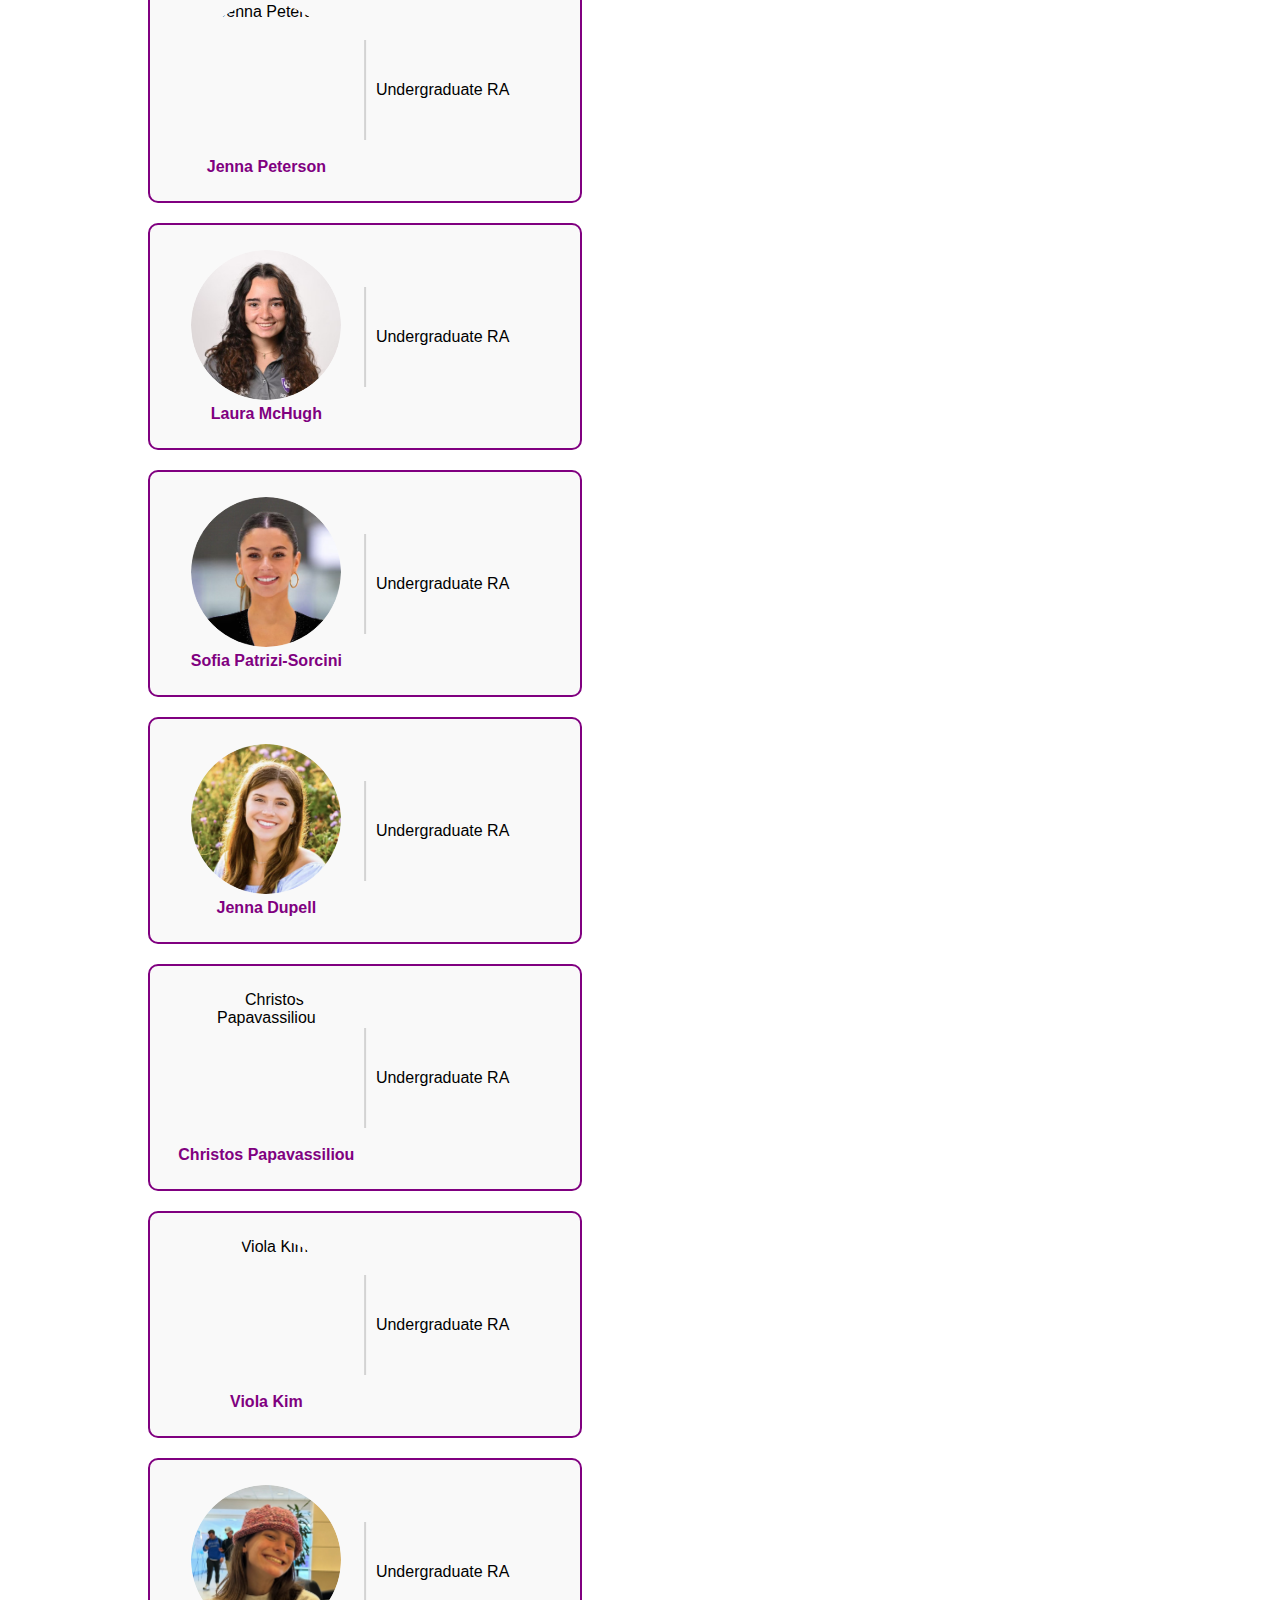
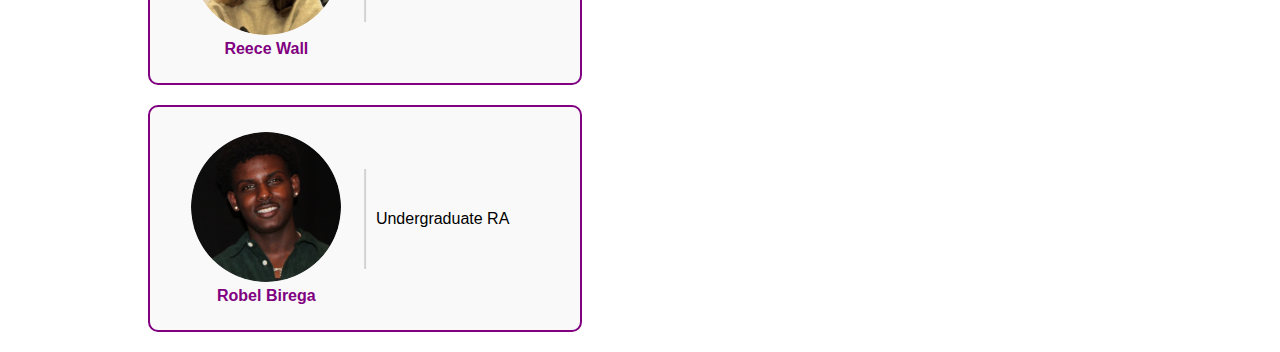
==== commit 1c49a384: "Update index.html" ====
--- a/about-us/index.html
+++ b/about-us/index.html
@@ -112,6 +112,33 @@
                     <p>Undergraduate RA</p>
                 </div>
             </div>
+            <div class="member">
+                <div class="member-photo-container">
+                    <img src="Vkim.png" alt="Viola Kim" class="member-photo">
+                    <h2>Viola Kim</h2>
+                </div>
+                <div class="member-bio">
+                    <p>Undergraduate RA</p>
+                </div>
+            </div>
+            <div class="member">
+                <div class="member-photo-container">
+                    <img src="RWall.png" alt="Reece Wall" class="member-photo">
+                    <h2>Reece Wall</h2>
+                </div>
+                <div class="member-bio">
+                    <p>Undergraduate RA</p>
+                </div>
+            </div>
+            <div class="member">
+                <div class="member-photo-container">
+                    <img src="RBirega.png" alt="Robel Birega" class="member-photo">
+                    <h2>Robel Birega</h2>
+                </div>
+                <div class="member-bio">
+                    <p>Undergraduate RA</p>
+                </div>
+            </div>
         </div>
     </div>
 </body>
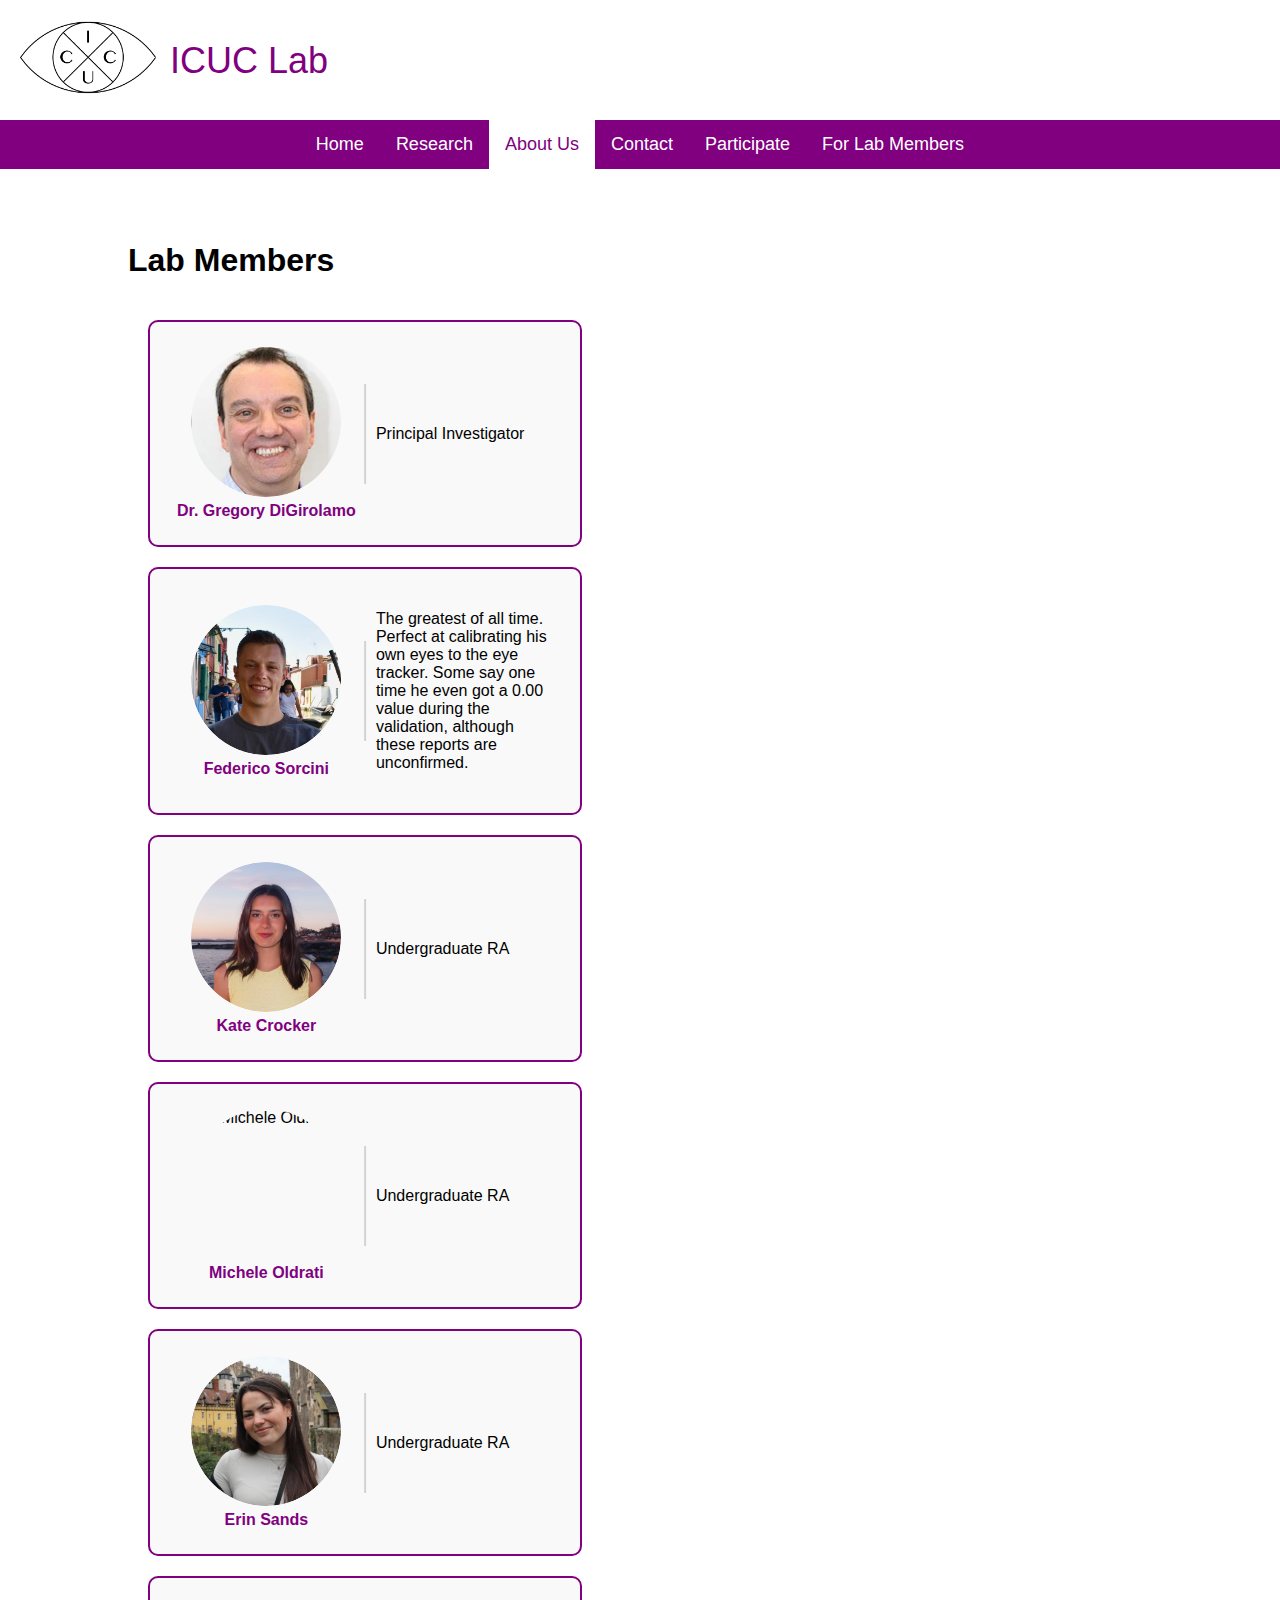
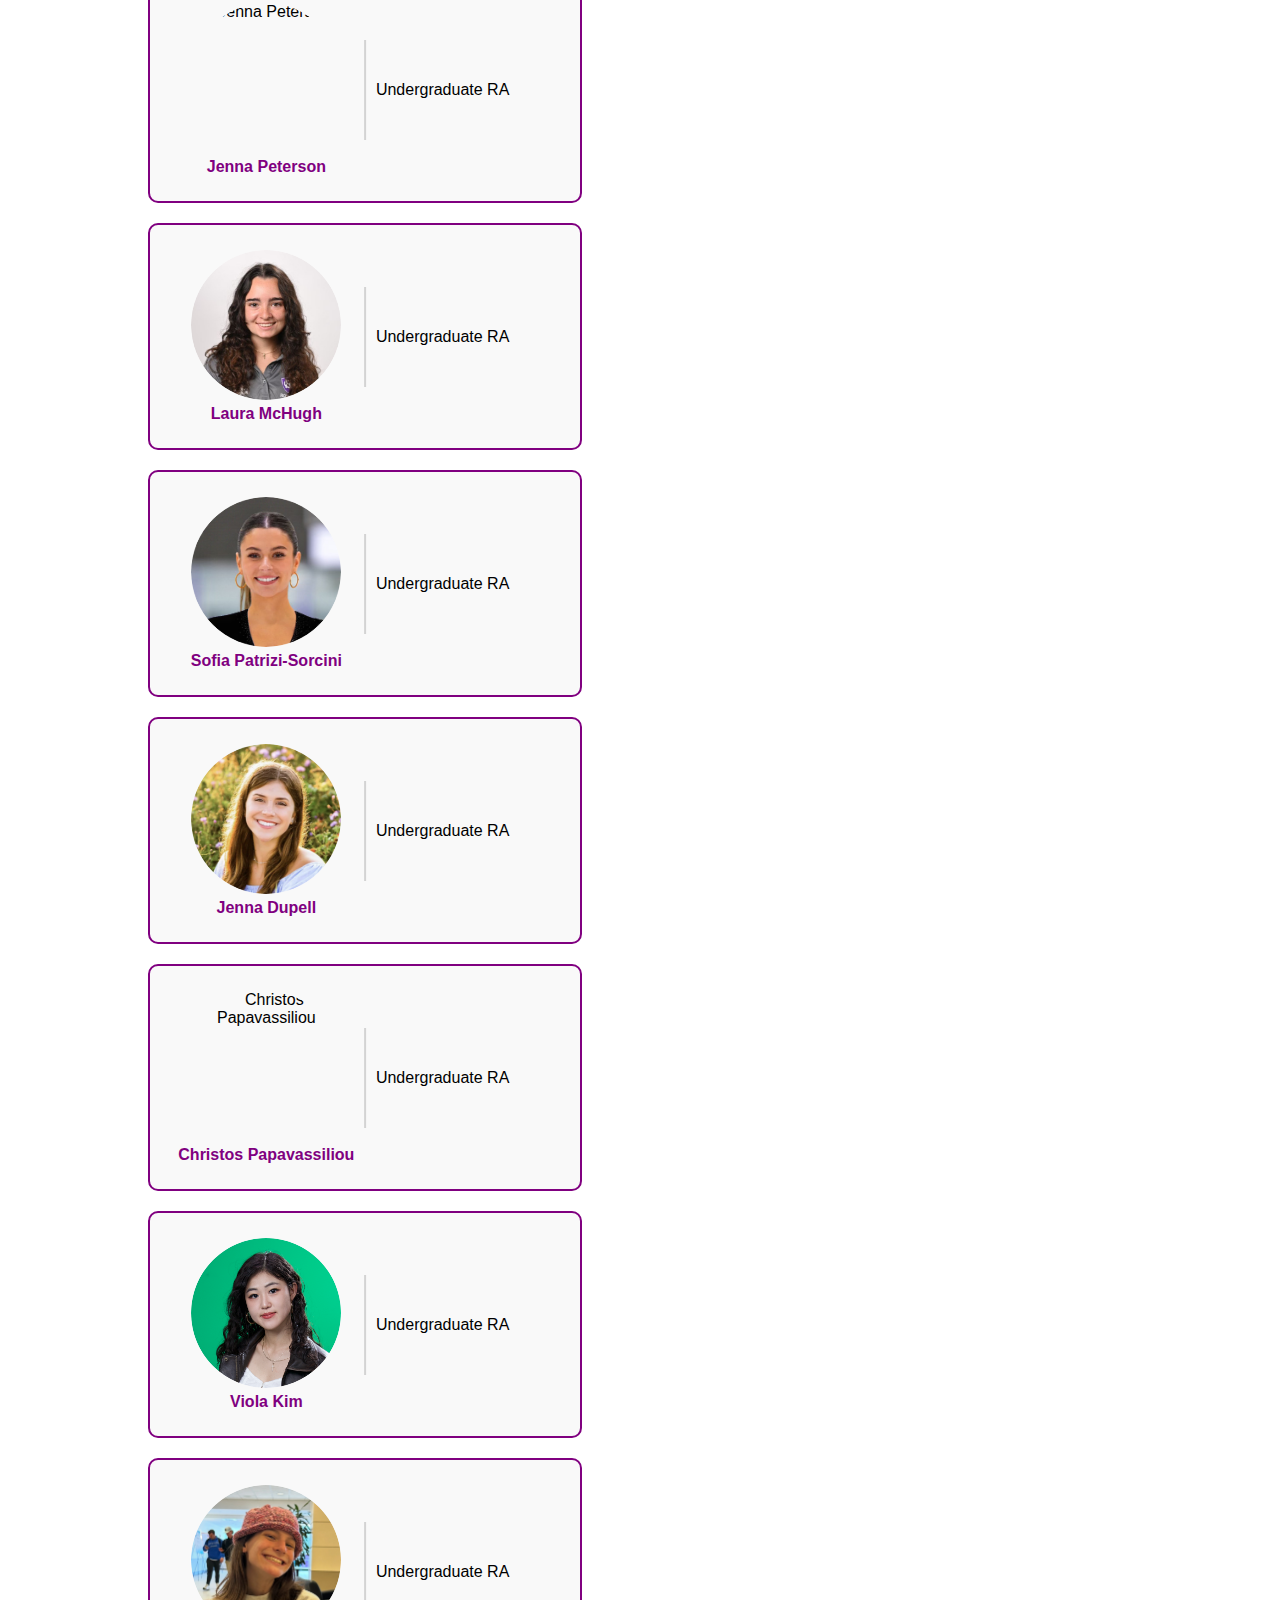
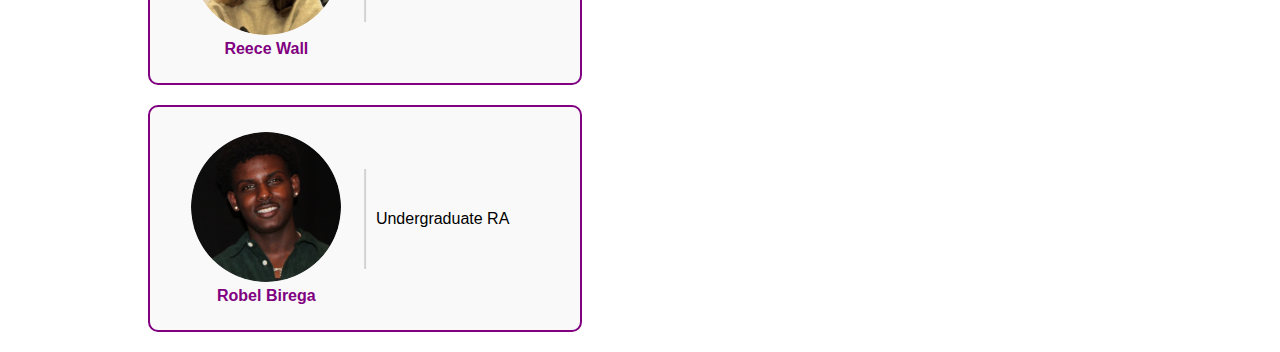
==== commit 811cf034: "Update index.html" ====
--- a/about-us/index.html
+++ b/about-us/index.html
@@ -114,7 +114,7 @@
             </div>
             <div class="member">
                 <div class="member-photo-container">
-                    <img src="Vkim.png" alt="Viola Kim" class="member-photo">
+                    <img src="VKim.png" alt="Viola Kim" class="member-photo">
                     <h2>Viola Kim</h2>
                 </div>
                 <div class="member-bio">
